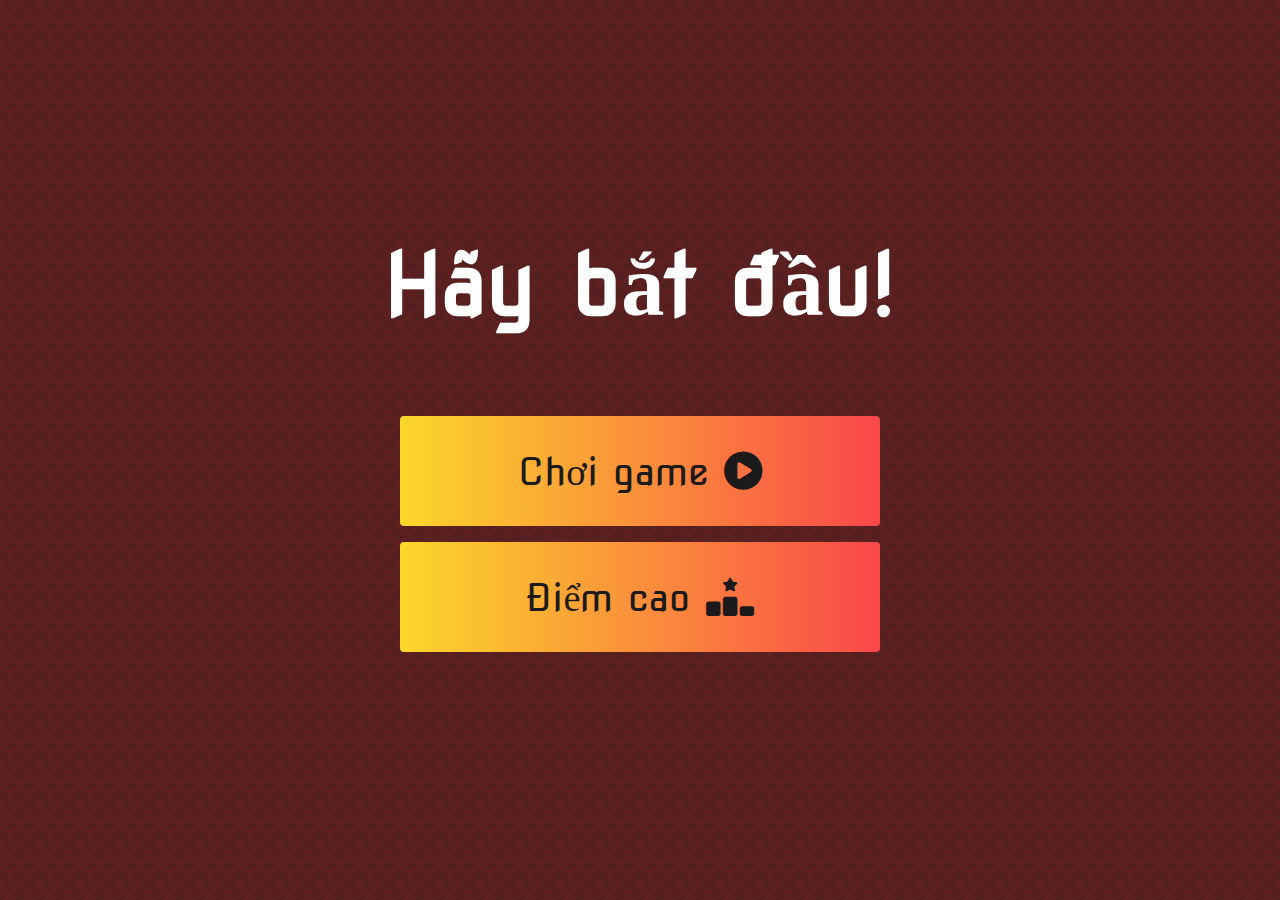
==== index.html @ 01e3c05f "Beginning of vietnamese quiz" ====
<!DOCTYPE html>
<html lang="en">
<head>
    <meta charset="UTF-8">
    <meta http-equiv="X-UA-Compatible" content="IE=edge">
    <meta name="viewport" content="width=device-width, initial-scale=1.0">
    <title>Vietnamese Quiz 1</title>
<link rel="stylesheet" href="style.css">
<link rel="stylesheet" href="https://cdnjs.cloudflare.com/ajax/libs/font-awesome/6.2.1/css/all.min.css" />
<link href="https://fonts.googleapis.com/css2?family=Nova+Square&display=swap" rel="stylesheet">
</head>
<body>
    <div class="container">
        <div id="home" class="flex-column flex-center">
            <h1>
                Hãy bắt đầu!
            </h1>
            <a href="/game.html" class="btn">Chơi game <i class="fa-solid fa-circle-play"></i></a>
            <a href="/highscores.html" id="highscore-btn" class="btn">Điểm cao <i class="fa-solid fa-ranking-star"></i></a>
        </div>
    </div>
   
</body>
</html>
---- style.css ----
:root {
    background-color: #701c1c;
    --color-primary: #FBD72B;
    --color-primary-second: #F9484A;
    --transition: transform linear 200ms;
}

* {
    box-sizing: border-box;
    margin: 0;
    padding: 0;
    /*font-size: 62.5%;*/
    font-family: 'Nova Square', cursive;

}

body {
    background-image: url('./black-scales.png') ;
}

h1 {
    font-size: 5.4rem;
    color: white;
    margin-bottom: 5rem;
}

h2 {
    font-size: 4.2rem;
    margin-bottom: 4rem;

}

.container {
    width: 100vw;
    height: 100vh;
    display: flex;
    justify-content: center;
    align-items: center;
    max-width: 80rem;
    margin: 0 auto;
    padding: 2rem;
}

.flex-column {
    display: flex;
    flex-direction: column;

}

.flex-center {
    justify-content: center;
    align-items: center;
}

.justify-center {
    justify-content: center;
}

.text-center {
    text-align: center;
}

.hidden {
    display: none;
}

.btn {
    font-size: 2.4rem;
    padding: 2rem 0;
    width: 30rem;
    text-align: center;
    margin-bottom: 1rem;
    text-decoration: none;
    color: rgba(28, 26, 26);
    background: linear-gradient(90deg, var(--color-primary) 0%, var(--color-primary-second));
    border-radius: 4px;
    transition: var(--transition);

}

.btn:hover {
    cursor: pointer;
    box-shadow: 0 0.4rem 1.4rem 0 var(--color-primary);
    transition: var(--transition);
    transform: scale(1.03);
}

.btn[disabled]:hover {
    cursor:not-allowed;
    box-shadow: none;
    transform: none;
}
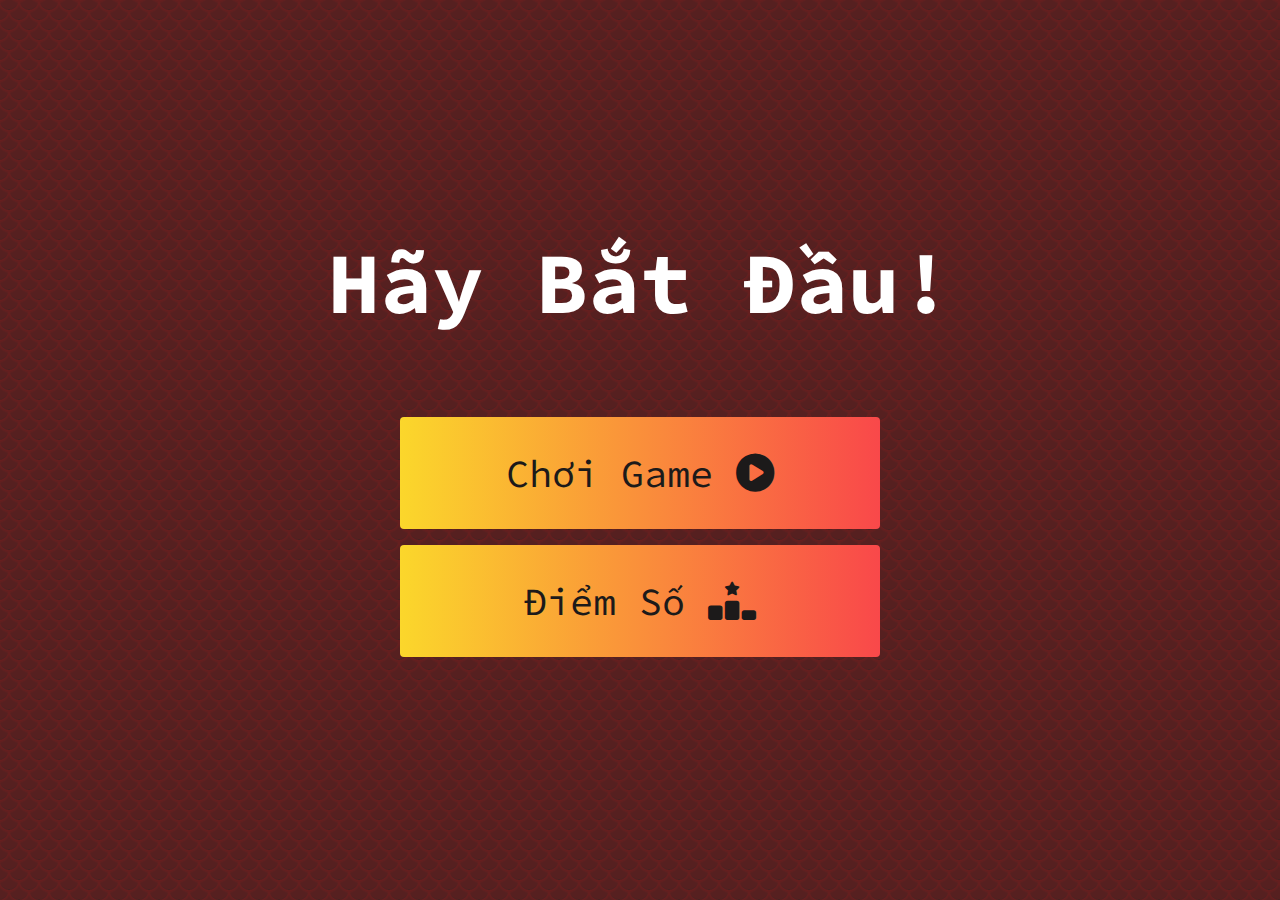
==== commit be00c923: "Finished part of viet quiz" ====
--- a/index.html
+++ b/index.html
@@ -7,16 +7,17 @@
     <title>Vietnamese Quiz 1</title>
 <link rel="stylesheet" href="style.css">
 <link rel="stylesheet" href="https://cdnjs.cloudflare.com/ajax/libs/font-awesome/6.2.1/css/all.min.css" />
-<link href="https://fonts.googleapis.com/css2?family=Nova+Square&display=swap" rel="stylesheet">
+<link href="https://fonts.googleapis.com/css2?family=Source+Code+Pro:wght@200;300;400;500;600;700;800&display=swap" rel="stylesheet">
+
 </head>
 <body>
     <div class="container">
         <div id="home" class="flex-column flex-center">
             <h1>
-                Hãy bắt đầu!
+                Hãy Bắt Đầu!
             </h1>
-            <a href="/game.html" class="btn">Chơi game <i class="fa-solid fa-circle-play"></i></a>
-            <a href="/highscores.html" id="highscore-btn" class="btn">Điểm cao <i class="fa-solid fa-ranking-star"></i></a>
+            <a href="/game.html" class="btn">Chơi Game <i class="fa-solid fa-circle-play"></i></a>
+            <a href="/highscores.html" id="highscore-btn" class="btn">Điểm Số <i class="fa-solid fa-ranking-star"></i></a>
         </div>
     </div>
    
--- a/style.css
+++ b/style.css
@@ -10,8 +10,7 @@
     margin: 0;
     padding: 0;
     /*font-size: 62.5%;*/
-    font-family: 'Nova Square', cursive;
-
+    font-family: 'Source Code Pro', monospace;
 }
 
 body {
@@ -91,6 +90,49 @@
     transform: none;
 }
 
+/*==========================END============================*/
+
+.end-form-container {
+    width: 100%;
+    display: flex;
+    flex-direction: column;
+    align-items: center;
+    max-width: 30rem;
+}
+
+input {
+    margin-bottom: 1rem;
+    width: 20rem;
+    padding: 1.5rem;
+    font-size: 1.8rem;
+    border: none;
+    box-shadow: #FBD72B;
+}
+
+.end-form-container h2 {
+    margin-top : -3rem;
+
+}
+
+input::placeholder {
+    color: white;
+}
+
+#username {
+    margin-bottom: 3rem;
+    width: 100%;
+    outline: none;
+}
+
+#end-text {
+    font-size: 2.4rem;
+    color: white;
+    text-align: center;
+}
+
+#saveScoreBtn {
+    border: none;
+}
 
 
 
@@ -112,16 +154,3 @@
 
 
 
-
-
-
-
-
-
-
-
-
-
-
-
-
